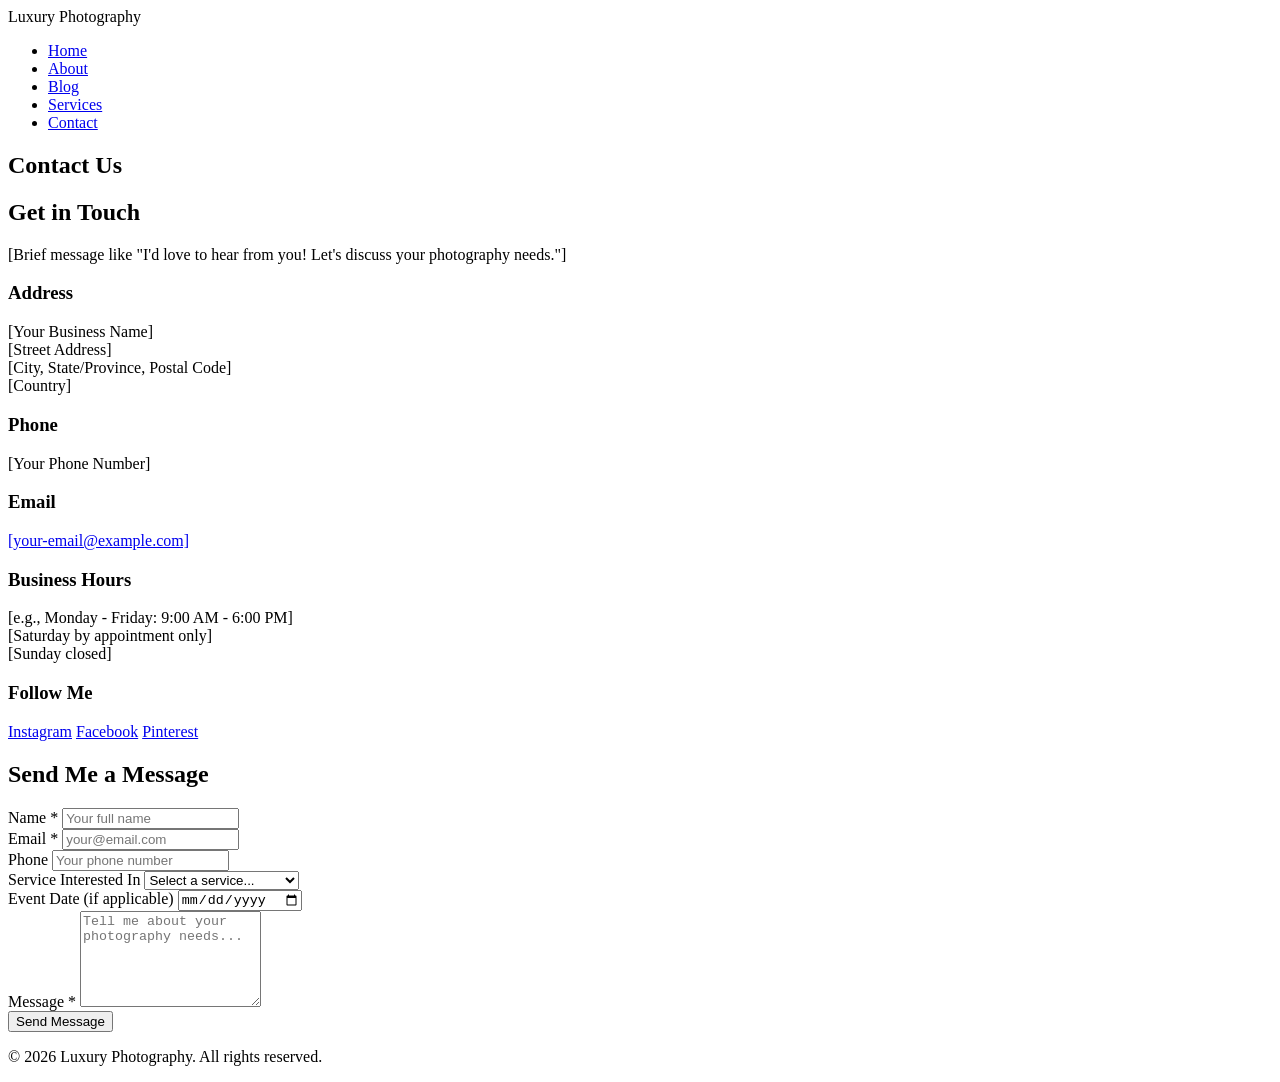
==== contact.html @ f5f85a36 "initial commit" ====
<!DOCTYPE html>
<html lang="en">
<head>
    <!-- Google tag (gtag.js) -->
    <script async src="https://www.googletagmanager.com/gtag/js?id=G-DEGSM8Y8KM"></script>
    <script>
    window.dataLayer = window.dataLayer || [];
    function gtag(){dataLayer.push(arguments);}
    gtag('js', new Date());

    gtag('config', 'G-DEGSM8Y8KM');
    </script>
    <meta charset="UTF-8">
    <meta name="viewport" content="width=device-width, initial-scale=1.0">
    <title>Contact Us - Luxury Photography</title>
    <link rel="stylesheet" href="styles.css">
    <!-- reCAPTCHA v3 -->
    <script src="https://www.google.com/recaptcha/api.js?render=6LcuppMsAAAAAKKhWU1gSclOdEIcONZO_Nsz4gCd"></script>
</head>
<body>
    <nav class="navbar">
        <div class="logo">Luxury Photography</div>
        <ul class="nav-links">
            <li><a href="index.html">Home</a></li>
            <li><a href="about.html">About</a></li>
            <li><a href="blog.html">Blog</a></li>
            <li><a href="info.html">Services</a></li>
            <li><a href="contact.html" class="active">Contact</a></li>
        </ul>
    </nav>

    <section class="page-header">
        <h1>Contact Us</h1>
    </section>

    <main class="content-section">
        <div class="contact-container">
            <!-- Contact Information -->
            <div class="contact-info">
                <h2>Get in Touch</h2>
                <p>[Brief message like "I'd love to hear from you! Let's discuss your photography needs."]</p>

                <div class="info-item">
                    <h3>Address</h3>
                    <p>
                        [Your Business Name]<br>
                        [Street Address]<br>
                        [City, State/Province, Postal Code]<br>
                        [Country]
                    </p>
                </div>

                <div class="info-item">
                    <h3>Phone</h3>
                    <p>[Your Phone Number]</p>
                </div>

                <div class="info-item">
                    <h3>Email</h3>
                    <p><a href="mailto:[your-email@example.com]">[your-email@example.com]</a></p>
                </div>

                <div class="info-item">
                    <h3>Business Hours</h3>
                    <p>
                        [e.g., Monday - Friday: 9:00 AM - 6:00 PM]<br>
                        [Saturday by appointment only]<br>
                        [Sunday closed]
                    </p>
                </div>

                <!-- Social Media Links -->
                <h3>Follow Me</h3>
                <div class="social-links">
                    <a href="#" class="btn btn-outline">Instagram</a>
                    <a href="#" class="btn btn-outline">Facebook</a>
                    <a href="#" class="btn btn-outline">Pinterest</a>
                </div>
            </div>

            <!-- Contact Form -->
            <form id="contactForm" class="contact-form">
                <h2>Send Me a Message</h2>
                
                <div class="form-group">
                    <label for="name">Name *</label>
                    <input type="text" id="name" name="name" required placeholder="Your full name">
                </div>

                <div class="form-group">
                    <label for="email">Email *</label>
                    <input type="email" id="email" name="email" required placeholder="your@email.com">
                </div>

                <div class="form-group">
                    <label for="phone">Phone</label>
                    <input type="tel" id="phone" name="phone" placeholder="Your phone number">
                </div>

                <div class="form-group">
                    <label for="service">Service Interested In</label>
                    <select id="service" name="service">
                        <option value="">Select a service...</option>
                        <option value="family">Family Sessions</option>
                        <option value="wedding">Weddings</option>
                        <option value="christening">Christenings/Baptisms</option>
                        <option value="other">Other/General Inquiry</option>
                    </select>
                </div>

                <div class="form-group">
                    <label for="date">Event Date (if applicable)</label>
                    <input type="date" id="date" name="event-date">
                </div>

                <div class="form-group">
                    <label for="message">Message *</label>
                    <textarea id="message" name="message" rows="6" required placeholder="Tell me about your photography needs..."></textarea>
                </div>

                <button type="submit" class="btn btn-gold btn-full" id="submitBtn">Send Message</button>
                <p id="formMessage" style="margin-top: 1rem; display: none;"></p>
            </form>

            <script>
                const RECAPTCHA_SITE_KEY = '6LcuppMsAAAAAKKhWU1gSclOdEIcONZO_Nsz4gCd';

                document.getElementById('contactForm').addEventListener('submit', async function(e) {
                    e.preventDefault();
                    
                    const submitBtn = document.getElementById('submitBtn');
                    const formMessage = document.getElementById('formMessage');
                    
                    // Collect form data
                    const formData = new FormData(this);
                    
                    submitBtn.disabled = true;
                    submitBtn.textContent = 'Verifying...';
                    formMessage.style.display = 'none';

                    // Track form submission attempt
                    gtag('event', 'contact_form_start', {
                        event_category: 'Contact',
                        event_label: 'form_submission_started'
                    });

                    try {
                        // Get reCAPTCHA token
                        const token = await grecaptcha.execute(RECAPTCHA_SITE_KEY, {action: 'contact_form'});
                        formData.append('recaptcha-response', token);

                        const response = await fetch('php/send-mail.php', {
                            method: 'POST',
                            body: formData
                        });

                        const result = await response.json();

                        if (result.success) {
                            formMessage.textContent = result.message;
                            formMessage.style.color = '#28a745';
                            formMessage.style.display = 'block';
                            this.reset();

                            // Track successful submission
                            gtag('event', 'contact_form_success', {
                                event_category: 'Contact',
                                event_label: 'form_submission_successful'
                            });
                        } else {
                            formMessage.textContent = result.error || 'An error occurred. Please try again.';
                            formMessage.style.color = '#dc3545';
                            formMessage.style.display = 'block';

                            // Track failed validation
                            gtag('event', 'contact_form_failure', {
                                event_category: 'Contact',
                                event_label: result.error || 'form_validation_failed'
                            });
                        }
                    } catch (error) {
                        formMessage.textContent = 'Network error. Please check your connection and try again.';
                        formMessage.style.color = '#dc3545';
                        formMessage.style.display = 'block';

                        // Track network error
                        gtag('event', 'contact_form_failure', {
                            event_category: 'Contact',
                            event_label: 'network_error'
                        });
                    } finally {
                        submitBtn.disabled = false;
                        submitBtn.textContent = 'Send Message';
                    }
                });

                // Optional: Handle reCAPTCHA load errors
                grecaptcha.ready(function() {
                    console.log('reCAPTCHA loaded');
                });
            </script>
        </div>

        <!-- Optional: Add Google Maps embed here -->
        <!--
        <div class="map-container">
            <iframe src="[Google Maps Embed URL]" width="100%" height="450" style="border:0;" allowfullscreen="" loading="lazy"></iframe>
        </div>
        -->
    </main>

    <footer>
        <p>&copy; 2026 Luxury Photography. All rights reserved.</p>
    </footer>
</body>
</html>
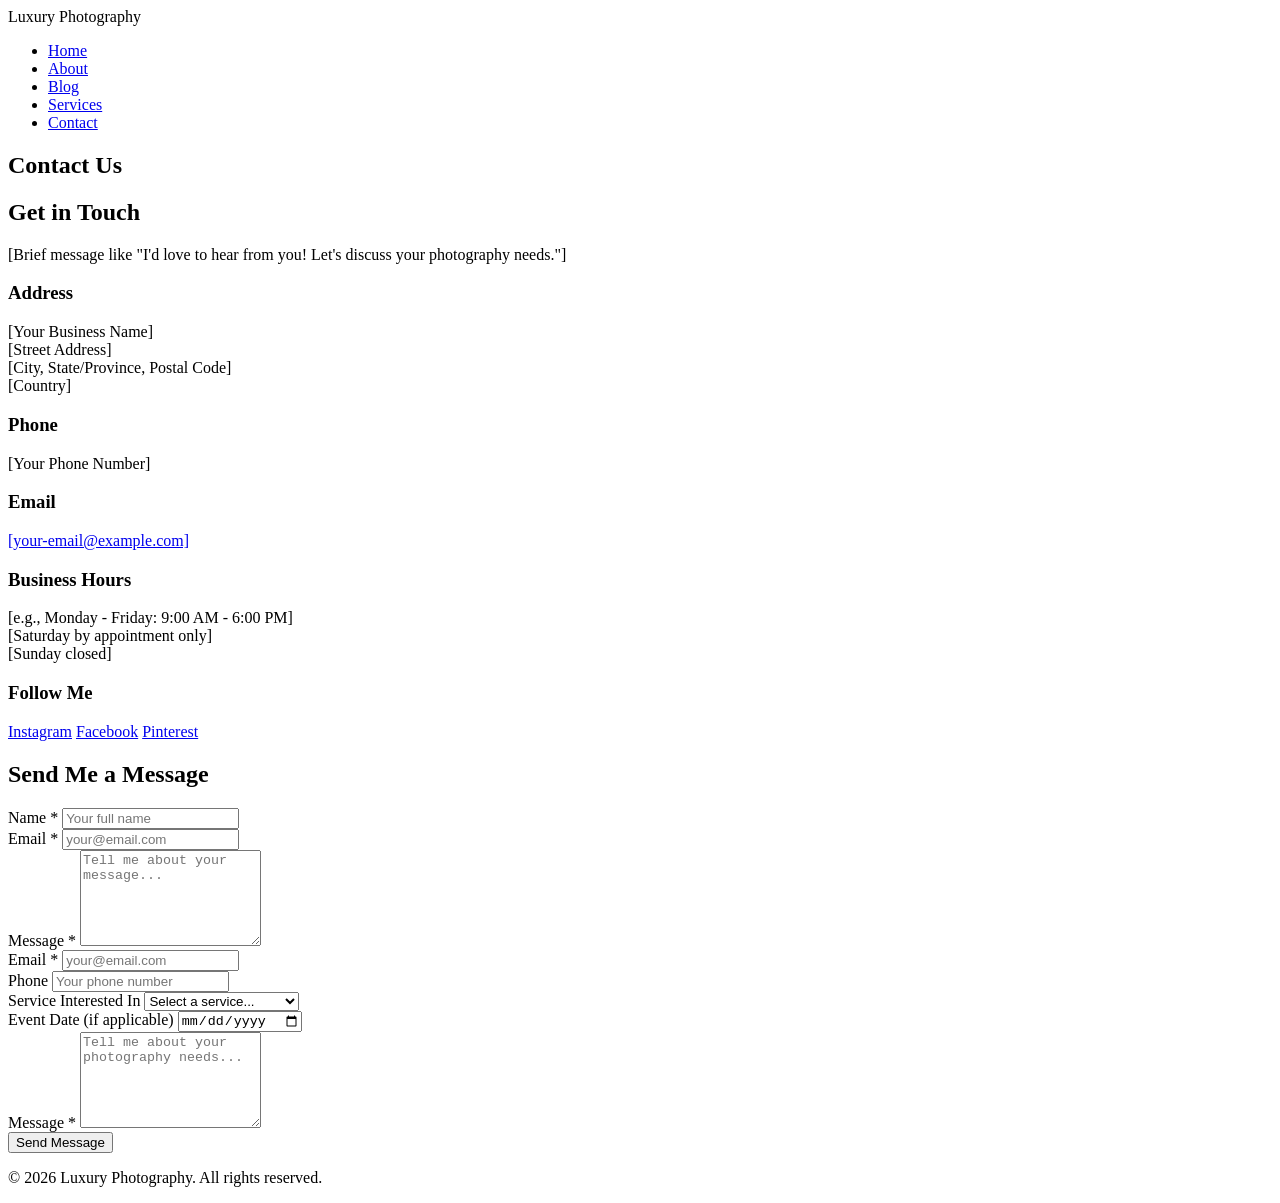
==== commit 70d61356: "add contact link" ====
--- a/contact.html
+++ b/contact.html
@@ -83,8 +83,18 @@
                 <h2>Send Me a Message</h2>
                 
                 <div class="form-group">
-                    <label for="name">Name *</label>
+                    <label for="name" class="sr-only">Name *</label>
                     <input type="text" id="name" name="name" required placeholder="Your full name">
+                </div>
+
+                <div class="form-group">
+                    <label for="email" class="sr-only">Email *</label>
+                    <input type="email" id="email" name="email" required placeholder="your@email.com">
+                </div>
+
+                <div class="form-group">
+                    <label for="message" class="sr-only">Message *</label>
+                    <textarea id="message" name="message" rows="6" required placeholder="Tell me about your message..."></textarea>
                 </div>
 
                 <div class="form-group">
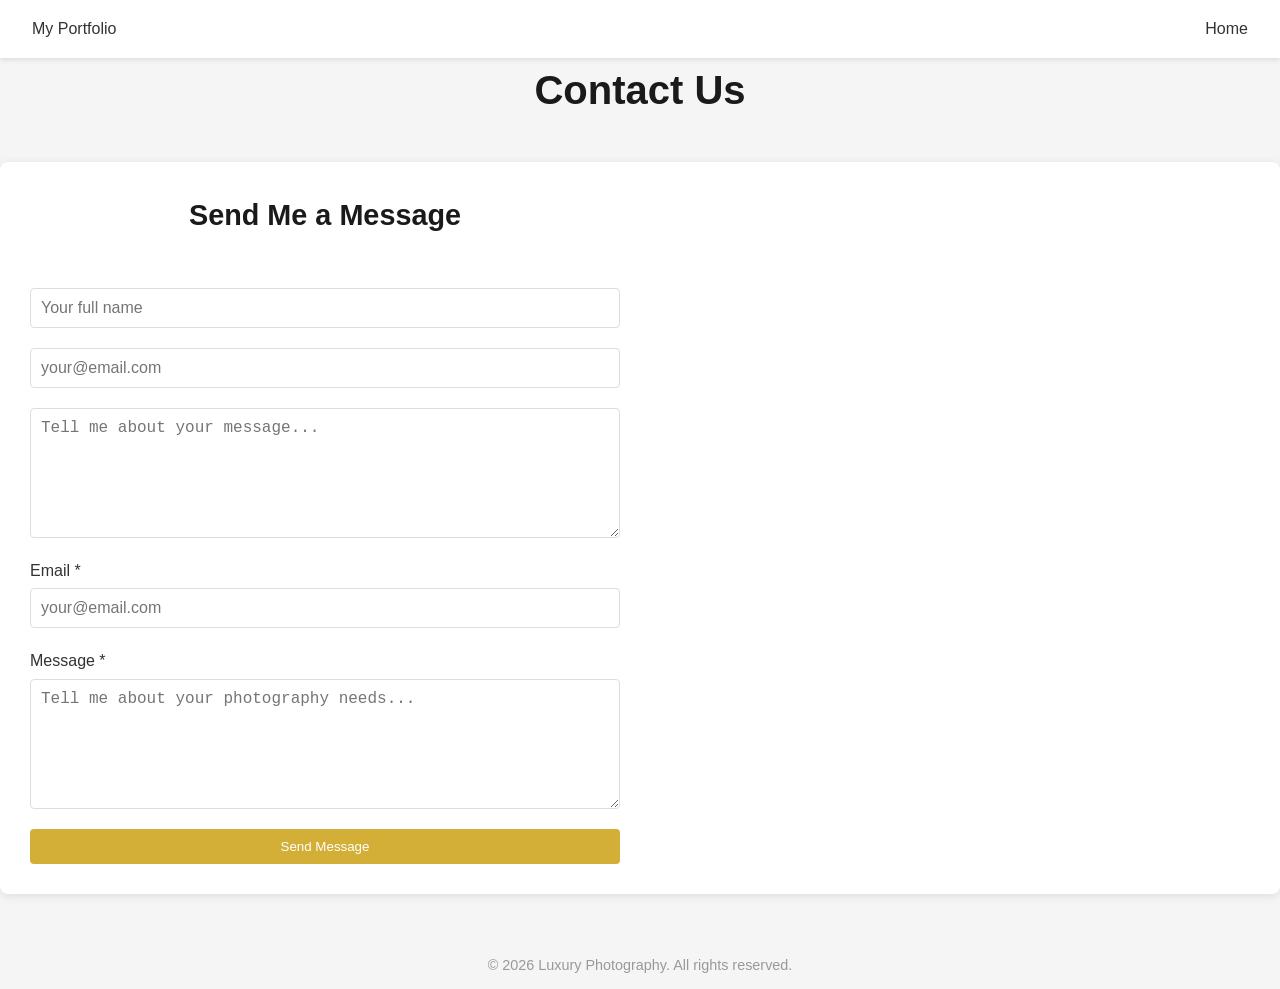
==== commit 2814d176: "fix styling and contact form" ====
--- a/contact.html
+++ b/contact.html
@@ -1,226 +1,218 @@
-<!DOCTYPE html>
+<!doctype html>
 <html lang="en">
-<head>
-    <!-- Google tag (gtag.js) -->
-    <script async src="https://www.googletagmanager.com/gtag/js?id=G-DEGSM8Y8KM"></script>
-    <script>
-    window.dataLayer = window.dataLayer || [];
-    function gtag(){dataLayer.push(arguments);}
-    gtag('js', new Date());
-
-    gtag('config', 'G-DEGSM8Y8KM');
-    </script>
-    <meta charset="UTF-8">
-    <meta name="viewport" content="width=device-width, initial-scale=1.0">
-    <title>Contact Us - Luxury Photography</title>
-    <link rel="stylesheet" href="styles.css">
-    <!-- reCAPTCHA v3 -->
-    <script src="https://www.google.com/recaptcha/api.js?render=6LcuppMsAAAAAKKhWU1gSclOdEIcONZO_Nsz4gCd"></script>
-</head>
-<body>
-    <nav class="navbar">
-        <div class="logo">Luxury Photography</div>
-        <ul class="nav-links">
-            <li><a href="index.html">Home</a></li>
-            <li><a href="about.html">About</a></li>
-            <li><a href="blog.html">Blog</a></li>
-            <li><a href="info.html">Services</a></li>
-            <li><a href="contact.html" class="active">Contact</a></li>
-        </ul>
-    </nav>
-
-    <section class="page-header">
-        <h1>Contact Us</h1>
-    </section>
-
-    <main class="content-section">
-        <div class="contact-container">
-            <!-- Contact Information -->
-            <div class="contact-info">
-                <h2>Get in Touch</h2>
-                <p>[Brief message like "I'd love to hear from you! Let's discuss your photography needs."]</p>
-
-                <div class="info-item">
-                    <h3>Address</h3>
-                    <p>
-                        [Your Business Name]<br>
-                        [Street Address]<br>
-                        [City, State/Province, Postal Code]<br>
-                        [Country]
-                    </p>
-                </div>
-
-                <div class="info-item">
-                    <h3>Phone</h3>
-                    <p>[Your Phone Number]</p>
-                </div>
-
-                <div class="info-item">
-                    <h3>Email</h3>
-                    <p><a href="mailto:[your-email@example.com]">[your-email@example.com]</a></p>
-                </div>
-
-                <div class="info-item">
-                    <h3>Business Hours</h3>
-                    <p>
-                        [e.g., Monday - Friday: 9:00 AM - 6:00 PM]<br>
-                        [Saturday by appointment only]<br>
-                        [Sunday closed]
-                    </p>
-                </div>
-
-                <!-- Social Media Links -->
-                <h3>Follow Me</h3>
-                <div class="social-links">
-                    <a href="#" class="btn btn-outline">Instagram</a>
-                    <a href="#" class="btn btn-outline">Facebook</a>
-                    <a href="#" class="btn btn-outline">Pinterest</a>
-                </div>
+    <head>
+        <!-- Google tag (gtag.js) -->
+        <script
+            async
+            src="https://www.googletagmanager.com/gtag/js?id=G-46BL1XPLB5"
+        ></script>
+        <script>
+            window.dataLayer = window.dataLayer || [];
+            function gtag() {
+                dataLayer.push(arguments);
+            }
+            gtag("js", new Date());
+
+            gtag("config", "G-46BL1XPLB5");
+        </script>
+        <meta charset="UTF-8" />
+        <meta name="viewport" content="width=device-width, initial-scale=1.0" />
+        <title>Contact Us - My Portfolio</title>
+        <link rel="stylesheet" href="styles.css" />
+        <!-- reCAPTCHA v3 -->
+        <script src="https://www.google.com/recaptcha/api.js?render=6LcuppMsAAAAAKKhWU1gSclOdEIcONZO_Nsz4gCd"></script>
+    </head>
+    <body>
+        <nav class="navbar">
+            <div class="logo">My Portfolio</div>
+            <ul class="nav-links">
+                <li><a href="index.html">Home</a></li>
+            </ul>
+        </nav>
+
+        <section class="page-header">
+            <h1>Contact Us</h1>
+        </section>
+
+        <main class="content-section">
+            <div class="contact-container">
+                <!-- Contact Form -->
+                <form id="contactForm" class="contact-form">
+                    <h2>Send Me a Message</h2>
+
+                    <div class="form-group">
+                        <label for="name" class="sr-only">Name *</label>
+                        <input
+                            type="text"
+                            id="name"
+                            name="name"
+                            required
+                            placeholder="Your full name"
+                        />
+                    </div>
+
+                    <div class="form-group">
+                        <label for="email" class="sr-only">Email *</label>
+                        <input
+                            type="email"
+                            id="email"
+                            name="email"
+                            required
+                            placeholder="your@email.com"
+                        />
+                    </div>
+
+                    <div class="form-group">
+                        <label for="message" class="sr-only">Message *</label>
+                        <textarea
+                            id="message"
+                            name="message"
+                            rows="6"
+                            required
+                            placeholder="Tell me about your message..."
+                        ></textarea>
+                    </div>
+
+                    <div class="form-group">
+                        <label for="email">Email *</label>
+                        <input
+                            type="email"
+                            id="email"
+                            name="email"
+                            required
+                            placeholder="your@email.com"
+                        />
+                    </div>
+
+                    <div class="form-group">
+                        <label for="message">Message *</label>
+                        <textarea
+                            id="message"
+                            name="message"
+                            rows="6"
+                            required
+                            placeholder="Tell me about your photography needs..."
+                        ></textarea>
+                    </div>
+
+                    <button
+                        type="submit"
+                        class="btn btn-gold btn-full"
+                        id="submitBtn"
+                    >
+                        Send Message
+                    </button>
+                    <p
+                        id="formMessage"
+                        style="margin-top: 1rem; display: none"
+                    ></p>
+                </form>
+
+                <script>
+                    const RECAPTCHA_SITE_KEY =
+                        "6LcuppMsAAAAAKKhWU1gSclOdEIcONZO_Nsz4gCd";
+
+                    document
+                        .getElementById("contactForm")
+                        .addEventListener("submit", async function (e) {
+                            e.preventDefault();
+
+                            const submitBtn =
+                                document.getElementById("submitBtn");
+                            const formMessage =
+                                document.getElementById("formMessage");
+
+                            // Collect form data
+                            const formData = new FormData(this);
+
+                            submitBtn.disabled = true;
+                            submitBtn.textContent = "Verifying...";
+                            formMessage.style.display = "none";
+
+                            // Track form submission attempt
+                            gtag("event", "contact_form_start", {
+                                event_category: "Contact",
+                                event_label: "form_submission_started",
+                            });
+
+                            try {
+                                // Get reCAPTCHA token
+                                const token = await grecaptcha.execute(
+                                    RECAPTCHA_SITE_KEY,
+                                    { action: "contact_form" },
+                                );
+                                formData.append("recaptcha-response", token);
+
+                                const response = await fetch(
+                                    "php/send-mail.php",
+                                    {
+                                        method: "POST",
+                                        body: formData,
+                                    },
+                                );
+
+                                const result = await response.json();
+
+                                if (result.success) {
+                                    formMessage.textContent = result.message;
+                                    formMessage.style.color = "#28a745";
+                                    formMessage.style.display = "block";
+                                    this.reset();
+
+                                    // Track successful submission
+                                    gtag("event", "contact_form_success", {
+                                        event_category: "Contact",
+                                        event_label:
+                                            "form_submission_successful",
+                                    });
+                                } else {
+                                    formMessage.textContent =
+                                        result.error ||
+                                        "An error occurred. Please try again.";
+                                    formMessage.style.color = "#dc3545";
+                                    formMessage.style.display = "block";
+
+                                    // Track failed validation
+                                    gtag("event", "contact_form_failure", {
+                                        event_category: "Contact",
+                                        event_label:
+                                            result.error ||
+                                            "form_validation_failed",
+                                    });
+                                }
+                            } catch (error) {
+                                formMessage.textContent =
+                                    "Network error. Please check your connection and try again.";
+                                formMessage.style.color = "#dc3545";
+                                formMessage.style.display = "block";
+
+                                // Track network error
+                                gtag("event", "contact_form_failure", {
+                                    event_category: "Contact",
+                                    event_label: "network_error",
+                                });
+                            } finally {
+                                submitBtn.disabled = false;
+                                submitBtn.textContent = "Send Message";
+                            }
+                        });
+
+                    // Optional: Handle reCAPTCHA load errors
+                    grecaptcha.ready(function () {
+                        console.log("reCAPTCHA loaded");
+                    });
+                </script>
             </div>
 
-            <!-- Contact Form -->
-            <form id="contactForm" class="contact-form">
-                <h2>Send Me a Message</h2>
-                
-                <div class="form-group">
-                    <label for="name" class="sr-only">Name *</label>
-                    <input type="text" id="name" name="name" required placeholder="Your full name">
-                </div>
-
-                <div class="form-group">
-                    <label for="email" class="sr-only">Email *</label>
-                    <input type="email" id="email" name="email" required placeholder="your@email.com">
-                </div>
-
-                <div class="form-group">
-                    <label for="message" class="sr-only">Message *</label>
-                    <textarea id="message" name="message" rows="6" required placeholder="Tell me about your message..."></textarea>
-                </div>
-
-                <div class="form-group">
-                    <label for="email">Email *</label>
-                    <input type="email" id="email" name="email" required placeholder="your@email.com">
-                </div>
-
-                <div class="form-group">
-                    <label for="phone">Phone</label>
-                    <input type="tel" id="phone" name="phone" placeholder="Your phone number">
-                </div>
-
-                <div class="form-group">
-                    <label for="service">Service Interested In</label>
-                    <select id="service" name="service">
-                        <option value="">Select a service...</option>
-                        <option value="family">Family Sessions</option>
-                        <option value="wedding">Weddings</option>
-                        <option value="christening">Christenings/Baptisms</option>
-                        <option value="other">Other/General Inquiry</option>
-                    </select>
-                </div>
-
-                <div class="form-group">
-                    <label for="date">Event Date (if applicable)</label>
-                    <input type="date" id="date" name="event-date">
-                </div>
-
-                <div class="form-group">
-                    <label for="message">Message *</label>
-                    <textarea id="message" name="message" rows="6" required placeholder="Tell me about your photography needs..."></textarea>
-                </div>
-
-                <button type="submit" class="btn btn-gold btn-full" id="submitBtn">Send Message</button>
-                <p id="formMessage" style="margin-top: 1rem; display: none;"></p>
-            </form>
-
-            <script>
-                const RECAPTCHA_SITE_KEY = '6LcuppMsAAAAAKKhWU1gSclOdEIcONZO_Nsz4gCd';
-
-                document.getElementById('contactForm').addEventListener('submit', async function(e) {
-                    e.preventDefault();
-                    
-                    const submitBtn = document.getElementById('submitBtn');
-                    const formMessage = document.getElementById('formMessage');
-                    
-                    // Collect form data
-                    const formData = new FormData(this);
-                    
-                    submitBtn.disabled = true;
-                    submitBtn.textContent = 'Verifying...';
-                    formMessage.style.display = 'none';
-
-                    // Track form submission attempt
-                    gtag('event', 'contact_form_start', {
-                        event_category: 'Contact',
-                        event_label: 'form_submission_started'
-                    });
-
-                    try {
-                        // Get reCAPTCHA token
-                        const token = await grecaptcha.execute(RECAPTCHA_SITE_KEY, {action: 'contact_form'});
-                        formData.append('recaptcha-response', token);
-
-                        const response = await fetch('php/send-mail.php', {
-                            method: 'POST',
-                            body: formData
-                        });
-
-                        const result = await response.json();
-
-                        if (result.success) {
-                            formMessage.textContent = result.message;
-                            formMessage.style.color = '#28a745';
-                            formMessage.style.display = 'block';
-                            this.reset();
-
-                            // Track successful submission
-                            gtag('event', 'contact_form_success', {
-                                event_category: 'Contact',
-                                event_label: 'form_submission_successful'
-                            });
-                        } else {
-                            formMessage.textContent = result.error || 'An error occurred. Please try again.';
-                            formMessage.style.color = '#dc3545';
-                            formMessage.style.display = 'block';
-
-                            // Track failed validation
-                            gtag('event', 'contact_form_failure', {
-                                event_category: 'Contact',
-                                event_label: result.error || 'form_validation_failed'
-                            });
-                        }
-                    } catch (error) {
-                        formMessage.textContent = 'Network error. Please check your connection and try again.';
-                        formMessage.style.color = '#dc3545';
-                        formMessage.style.display = 'block';
-
-                        // Track network error
-                        gtag('event', 'contact_form_failure', {
-                            event_category: 'Contact',
-                            event_label: 'network_error'
-                        });
-                    } finally {
-                        submitBtn.disabled = false;
-                        submitBtn.textContent = 'Send Message';
-                    }
-                });
-
-                // Optional: Handle reCAPTCHA load errors
-                grecaptcha.ready(function() {
-                    console.log('reCAPTCHA loaded');
-                });
-            </script>
-        </div>
-
-        <!-- Optional: Add Google Maps embed here -->
-        <!--
+            <!-- Optional: Add Google Maps embed here -->
+            <!--
         <div class="map-container">
             <iframe src="[Google Maps Embed URL]" width="100%" height="450" style="border:0;" allowfullscreen="" loading="lazy"></iframe>
         </div>
-        -->
-    </main>
-
-    <footer>
-        <p>&copy; 2026 Luxury Photography. All rights reserved.</p>
-    </footer>
-</body>
+        --></main>
+
+        <footer>
+            <p>&copy; 2026 Luxury Photography. All rights reserved.</p>
+        </footer>
+    </body>
 </html>
--- a/styles.css
+++ b/styles.css
@@ -0,0 +1,235 @@
+* {
+    margin: 0;
+    padding: 0;
+    box-sizing: border-box;
+}
+
+body {
+    font-family:
+        -apple-system, BlinkMacSystemFont, "Segoe UI", Roboto, Oxygen, Ubuntu,
+        sans-serif;
+    background-color: #f5f5f5;
+    color: #333;
+    line-height: 1.6;
+}
+
+.container {
+    max-width: 900px;
+    margin: 0 auto;
+    padding: 40px 20px;
+}
+
+header {
+    text-align: center;
+    margin-bottom: 60px;
+}
+
+h1 {
+    font-size: 2.5rem;
+    color: #1a1a1a;
+    margin-bottom: 10px;
+}
+
+.subtitle {
+    color: #666;
+    font-size: 1.2rem;
+}
+
+h2 {
+    font-size: 1.8rem;
+    color: #1a1a1a;
+    margin-bottom: 30px;
+    text-align: center;
+}
+
+/* Navbar Styles */
+.navbar {
+    display: flex;
+    justify-content: space-between;
+    align-items: center;
+    padding: 1rem 2rem;
+    background: #fff;
+    box-shadow: 0 2px 5px rgba(0, 0, 0, 0.1);
+}
+
+.nav-links {
+    display: flex;
+    list-style: none;
+    gap: 20px;
+}
+
+.nav-links a {
+    text-decoration: none;
+    color: #333;
+    font-weight: 500;
+}
+
+.nav-links a.active {
+    color: #007bff;
+}
+
+/* Grid/Card Styles */
+.apps-grid {
+    display: grid;
+    grid-template-columns: repeat(auto-fit, minmax(250px, 1fr));
+    gap: 30px;
+    margin-bottom: 60px;
+}
+
+.app-card {
+    background: white;
+    border-radius: 8px;
+    padding: 25px;
+    box-shadow: 0 2px 10px rgba(0, 0, 0, 0.1);
+    transition:
+        transform 0.2s,
+        box-shadow 0.2s;
+}
+
+.app-card:hover {
+    transform: translateY(-5px);
+    box-shadow: 0 5px 20px rgba(0, 0, 0, 0.15);
+}
+
+.app-title {
+    font-size: 1.3rem;
+    color: #1a1a1a;
+    margin-bottom: 10px;
+}
+
+.app-description {
+    color: #666;
+    font-size: 0.95rem;
+    margin-bottom: 15px;
+}
+
+.app-link {
+    display: inline-block;
+    color: #007bff;
+    text-decoration: none;
+    font-weight: 500;
+}
+
+.app-link:hover {
+    text-decoration: underline;
+}
+
+/* Contact Section Styles */
+.contact-section {
+    background: white;
+    border-radius: 8px;
+    padding: 30px;
+    box-shadow: 0 2px 10px rgba(0, 0, 0, 0.1);
+    text-align: center;
+}
+
+.contact-links {
+    display: flex;
+    justify-content: center;
+    gap: 30px;
+    margin-top: 20px;
+    flex-wrap: wrap;
+}
+
+.contact-link {
+    color: #007bff;
+    text-decoration: none;
+    font-weight: 500;
+}
+
+.contact-link:hover {
+    text-decoration: underline;
+}
+
+/* Contact Page Specifics */
+.contact-container {
+    display: grid;
+    grid-template-columns: 1fr 1fr;
+    gap: 40px;
+    background: white;
+    padding: 30px;
+    border-radius: 8px;
+    box-shadow: 0 2px 10px rgba(0, 0, 0, 0.1);
+}
+
+@media (max-width: 768px) {
+    .contact-container {
+        grid-template-columns: 1fr;
+    }
+}
+
+.contact-form {
+    display: flex;
+    flex-direction: column;
+    gap: 20px;
+}
+
+.form-group {
+    display: flex;
+    flex-direction: column;
+    gap: 5px;
+}
+
+.form-group label {
+    font-weight: 500;
+}
+
+.form-group input,
+.form-group textarea,
+.form-group select {
+    padding: 10px;
+    border: 1px solid #ddd;
+    border-radius: 4px;
+    font-size: 1rem;
+}
+
+/* Buttons */
+.btn {
+    display: inline-block;
+    padding: 10px 20px;
+    text-align: center;
+    text-decoration: none;
+    border-radius: 4px;
+    cursor: pointer;
+    border: none;
+    font-weight: 500;
+}
+
+.btn-gold {
+    background-color: #d4af37;
+    color: white;
+}
+
+.btn-full {
+    width: 100%;
+}
+
+.btn-outline {
+    border: 1px solid #007bff;
+    color: #007bff;
+    background: transparent;
+}
+
+/* Utilities */
+.sr-only {
+    position: absolute;
+    width: 1px;
+    height: 1px;
+    padding: 0;
+    margin: -1px;
+    overflow: hidden;
+    clip: rect(0, 0, 0, 0);
+    border: 0;
+}
+
+.page-header {
+    text-align: center;
+    margin-bottom: 40px;
+}
+
+footer {
+    text-align: center;
+    margin-top: 60px;
+    color: #999;
+    font-size: 0.9rem;
+}
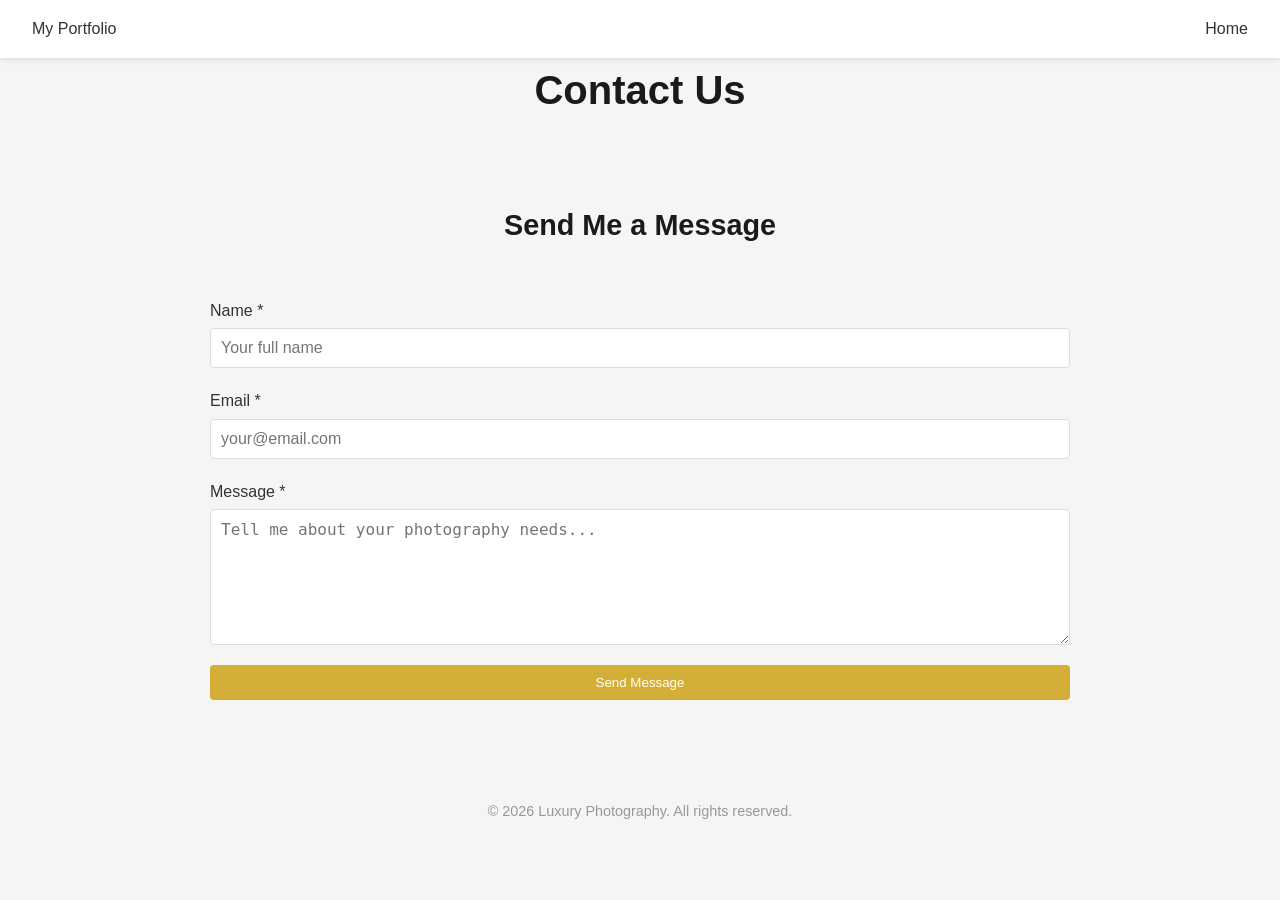
==== commit 35025bad: "styling" ====
--- a/contact.html
+++ b/contact.html
@@ -35,13 +35,13 @@
         </section>
 
         <main class="content-section">
-            <div class="contact-container">
+            <div class="container">
                 <!-- Contact Form -->
                 <form id="contactForm" class="contact-form">
                     <h2>Send Me a Message</h2>
 
                     <div class="form-group">
-                        <label for="name" class="sr-only">Name *</label>
+                        <label for="name">Name *</label>
                         <input
                             type="text"
                             id="name"
@@ -49,28 +49,6 @@
                             required
                             placeholder="Your full name"
                         />
-                    </div>
-
-                    <div class="form-group">
-                        <label for="email" class="sr-only">Email *</label>
-                        <input
-                            type="email"
-                            id="email"
-                            name="email"
-                            required
-                            placeholder="your@email.com"
-                        />
-                    </div>
-
-                    <div class="form-group">
-                        <label for="message" class="sr-only">Message *</label>
-                        <textarea
-                            id="message"
-                            name="message"
-                            rows="6"
-                            required
-                            placeholder="Tell me about your message..."
-                        ></textarea>
                     </div>
 
                     <div class="form-group">
@@ -110,7 +88,7 @@
 
                 <script>
                     const RECAPTCHA_SITE_KEY =
-                        "6LcuppMsAAAAAKKhWU1gSclOdEIcONZO_Nsz4gCd";
+                        "6LcipkctAAAAAIcFGMhg8G3e30nA5AjPSwrO1WDN";
 
                     document
                         .getElementById("contactForm")
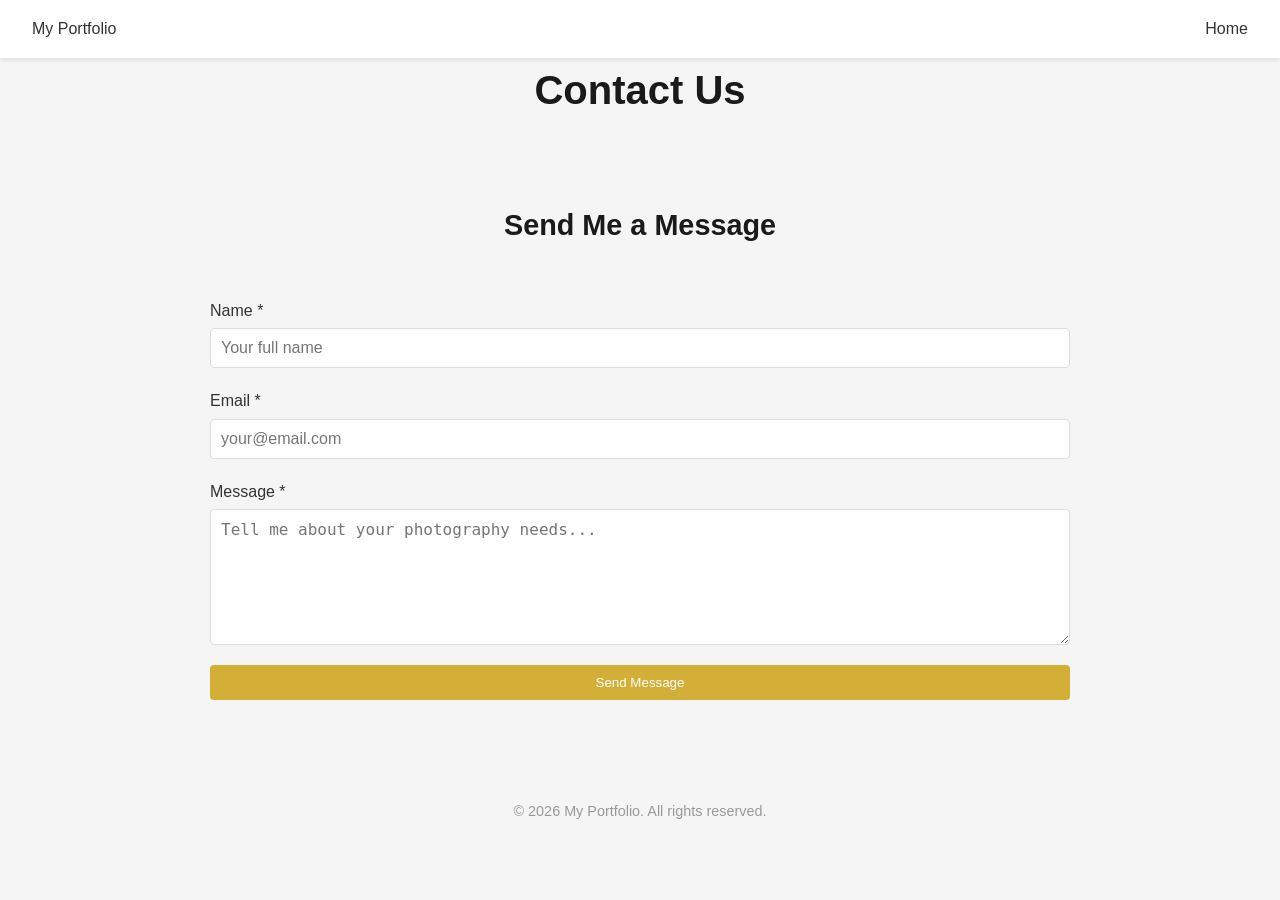
==== commit d2a525a6: "fix copyright" ====
--- a/contact.html
+++ b/contact.html
@@ -20,7 +20,7 @@
         <title>Contact Us - My Portfolio</title>
         <link rel="stylesheet" href="styles.css" />
         <!-- reCAPTCHA v3 -->
-        <script src="https://www.google.com/recaptcha/api.js?render=6LcuppMsAAAAAKKhWU1gSclOdEIcONZO_Nsz4gCd"></script>
+        <script src="https://www.google.com/recaptcha/api.js?render=6LcipkctAAAAAIcFGMhg8G3e30nA5AjPSwrO1WDN"></script>
     </head>
     <body>
         <nav class="navbar">
@@ -190,7 +190,7 @@
         --></main>
 
         <footer>
-            <p>&copy; 2026 Luxury Photography. All rights reserved.</p>
+            <p>&copy; 2026 My Portfolio. All rights reserved.</p>
         </footer>
     </body>
 </html>
